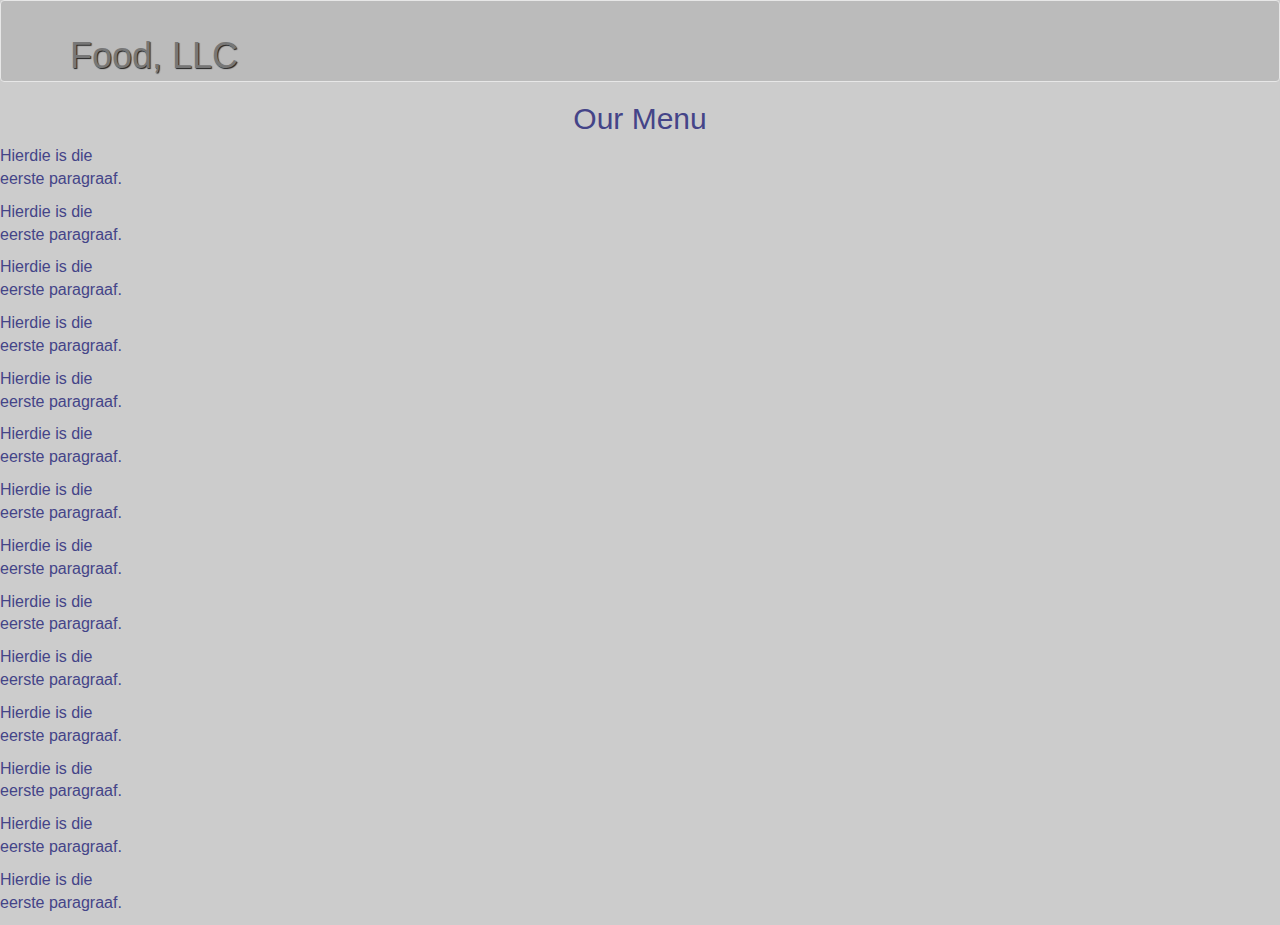
==== 02/index.html @ 03dd315a "ver01 assignment 02" ====
<!doctype html>
<html lang="en">
  <head>
    <meta charset="utf-8">
    <meta http-equiv="X-UA-Compatible" content="IE=edge">
    <meta name="viewport" content="width=device-width, initial-scale=1">
    <title>Coursera Web Dev: Assignment 2 </title>
    <link rel="stylesheet" href="css/bootstrap.min.css">
    <link rel="stylesheet" href="css/styles.css">
  </head>
<body>
	<header>
		<nav id="nav-header" class="navbar navbar-default">
			<div class="container">

				<div class="navbar-header pull-left">
					<a class="navbar-brand" href="index.html"><h1>Food, LLC</h1></a>
				</div>

				<!-- Button -->
				<div class="navbar-header">
					<button type="button" class="navbar-toggle collapsed" data-toggle="collapse" data-target="#bs-example-navbar-collapse-1">
					<span class="icon-bar"></span>
					<span class="icon-bar"></span>
					<span class="icon-bar"></span>
					</button>
    			</div>
				
			
			</div><!-- stop nav header container -->
		</nav>
	</header>

	<h2 class="text-center">Our Menu</h2>
  	<p>Hierdie is die<br> eerste paragraaf.</p>
  	<p>Hierdie is die<br> eerste paragraaf.</p>
  	<p>Hierdie is die<br> eerste paragraaf.</p>
  	<p>Hierdie is die<br> eerste paragraaf.</p>
  	<p>Hierdie is die<br> eerste paragraaf.</p>  
  	<p>Hierdie is die<br> eerste paragraaf.</p>  
  	<p>Hierdie is die<br> eerste paragraaf.</p>
  	<p>Hierdie is die<br> eerste paragraaf.</p>
  	<p>Hierdie is die<br> eerste paragraaf.</p>
  	<p>Hierdie is die<br> eerste paragraaf.</p>
  	<p>Hierdie is die<br> eerste paragraaf.</p>
  	<p>Hierdie is die<br> eerste paragraaf.</p>
  	<p>Hierdie is die<br> eerste paragraaf.</p> 
  	<p>Hierdie is die<br> eerste paragraaf.</p>

  <!-- jQuery (Bootstrap JS plugins depend on it) -->
  <script src="js/jquery-1.11.3.min.js"></script>
  <script src="js/bootstrap.min.js"></script>
  <script src="js/script.js"></script>
</body>
</html>
---- 02/css/styles.css ----
body {font-size: 16px ; color: #448 ; background-color: #ccc; font-family: sans-serif;}
#nav-header {background-color: #bbb;}
.navbar-brand {height: 80px; }
h1 {text-shadow: 1px 1px 1px #222;}
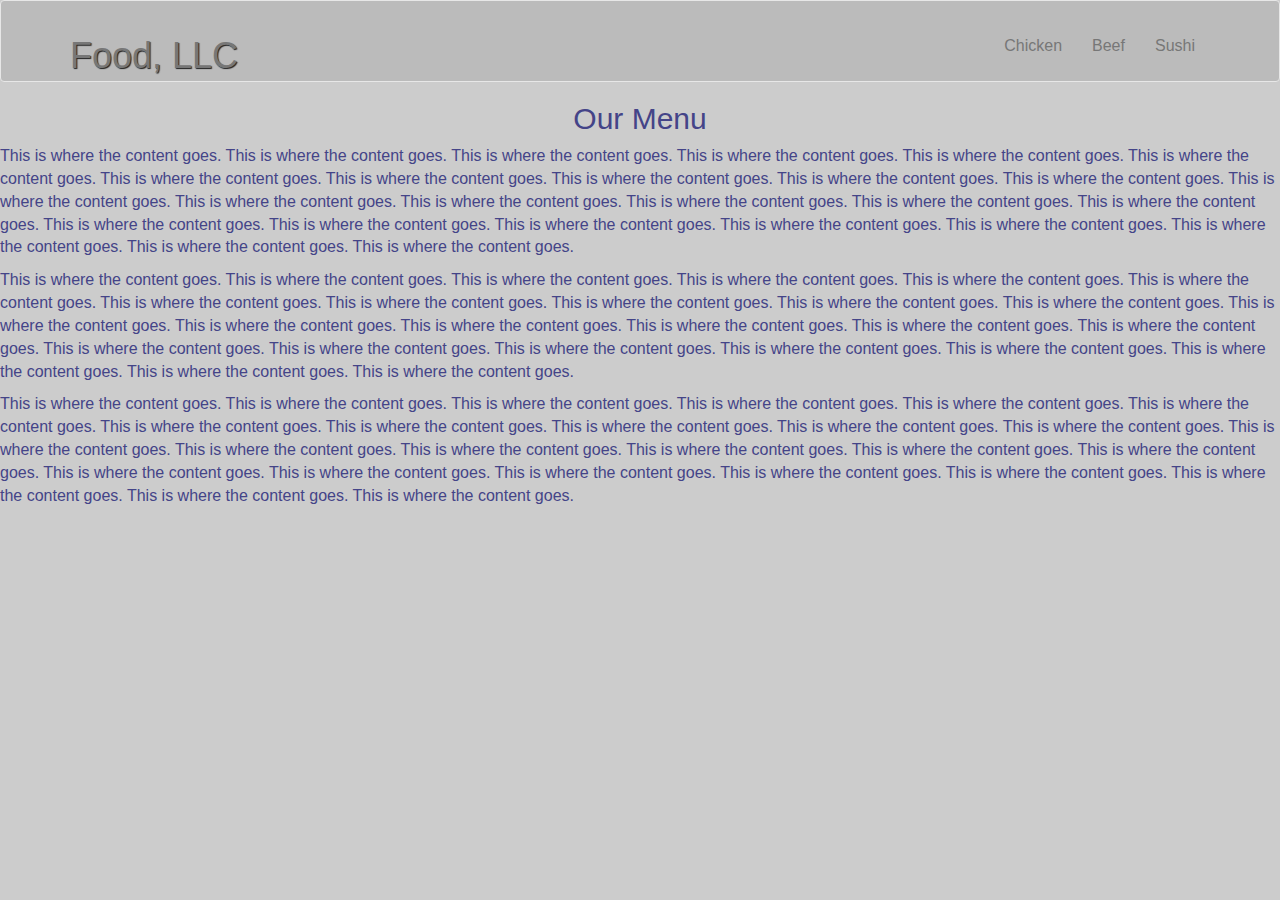
==== commit 6e612b6f: "vorder met opdrag" ====
--- a/02/index.html
+++ b/02/index.html
@@ -13,39 +13,36 @@
 		<nav id="nav-header" class="navbar navbar-default">
 			<div class="container">
 
-				<div class="navbar-header pull-left">
-					<a class="navbar-brand" href="index.html"><h1>Food, LLC</h1></a>
-				</div>
-
-				<!-- Button -->
 				<div class="navbar-header">
-					<button type="button" class="navbar-toggle collapsed" data-toggle="collapse" data-target="#bs-example-navbar-collapse-1">
+					<a class="navbar-brand pull-left" href="index.html"><h1>Food, LLC</h1></a>
+				
+					<button type="button" class="navbar-toggle collapsed" data-toggle="collapse" data-target="#collapsable-nav">
 					<span class="icon-bar"></span>
 					<span class="icon-bar"></span>
 					<span class="icon-bar"></span>
 					</button>
     			</div>
+
+    			 <div id="collapsable-nav" class="collapse navbar-collapse">
+    			 	<ul id="nav-list" class="nav navbar-nav navbar-right text-center">
+    			 		<li><a href="index.html"><br class="hidden-xs">Chicken</a></li>
+    			 		<li><a href="index.html"><br class="hidden-xs">Beef</a></li>
+    			 		<li><a href="index.html"><br class="hidden-xs">Sushi</a></li>
+    			 	</ul><!-- #nav-list -->
+    			 </div><!-- .collapse .navbar-collapse -->
 				
-			
+
 			</div><!-- stop nav header container -->
 		</nav>
 	</header>
 
 	<h2 class="text-center">Our Menu</h2>
-  	<p>Hierdie is die<br> eerste paragraaf.</p>
-  	<p>Hierdie is die<br> eerste paragraaf.</p>
-  	<p>Hierdie is die<br> eerste paragraaf.</p>
-  	<p>Hierdie is die<br> eerste paragraaf.</p>
-  	<p>Hierdie is die<br> eerste paragraaf.</p>  
-  	<p>Hierdie is die<br> eerste paragraaf.</p>  
-  	<p>Hierdie is die<br> eerste paragraaf.</p>
-  	<p>Hierdie is die<br> eerste paragraaf.</p>
-  	<p>Hierdie is die<br> eerste paragraaf.</p>
-  	<p>Hierdie is die<br> eerste paragraaf.</p>
-  	<p>Hierdie is die<br> eerste paragraaf.</p>
-  	<p>Hierdie is die<br> eerste paragraaf.</p>
-  	<p>Hierdie is die<br> eerste paragraaf.</p> 
-  	<p>Hierdie is die<br> eerste paragraaf.</p>
+  	<p>This is where the content goes. This is where the content goes. This is where the content goes. This is where the content goes. This is where the content goes. This is where the content goes. This is where the content goes. This is where the content goes. This is where the content goes. This is where the content goes. This is where the content goes. This is where the content goes. This is where the content goes. This is where the content goes. This is where the content goes. This is where the content goes. This is where the content goes. This is where the content goes. This is where the content goes. This is where the content goes. This is where the content goes. This is where the content goes. This is where the content goes. This is where the content goes. This is where the content goes. </p>
+
+  	<p>This is where the content goes. This is where the content goes. This is where the content goes. This is where the content goes. This is where the content goes. This is where the content goes. This is where the content goes. This is where the content goes. This is where the content goes. This is where the content goes. This is where the content goes. This is where the content goes. This is where the content goes. This is where the content goes. This is where the content goes. This is where the content goes. This is where the content goes. This is where the content goes. This is where the content goes. This is where the content goes. This is where the content goes. This is where the content goes. This is where the content goes. This is where the content goes. This is where the content goes. </p>
+
+  	<p>This is where the content goes. This is where the content goes. This is where the content goes. This is where the content goes. This is where the content goes. This is where the content goes. This is where the content goes. This is where the content goes. This is where the content goes. This is where the content goes. This is where the content goes. This is where the content goes. This is where the content goes. This is where the content goes. This is where the content goes. This is where the content goes. This is where the content goes. This is where the content goes. This is where the content goes. This is where the content goes. This is where the content goes. This is where the content goes. This is where the content goes. This is where the content goes. This is where the content goes. </p>
+  	
 
   <!-- jQuery (Bootstrap JS plugins depend on it) -->
   <script src="js/jquery-1.11.3.min.js"></script>
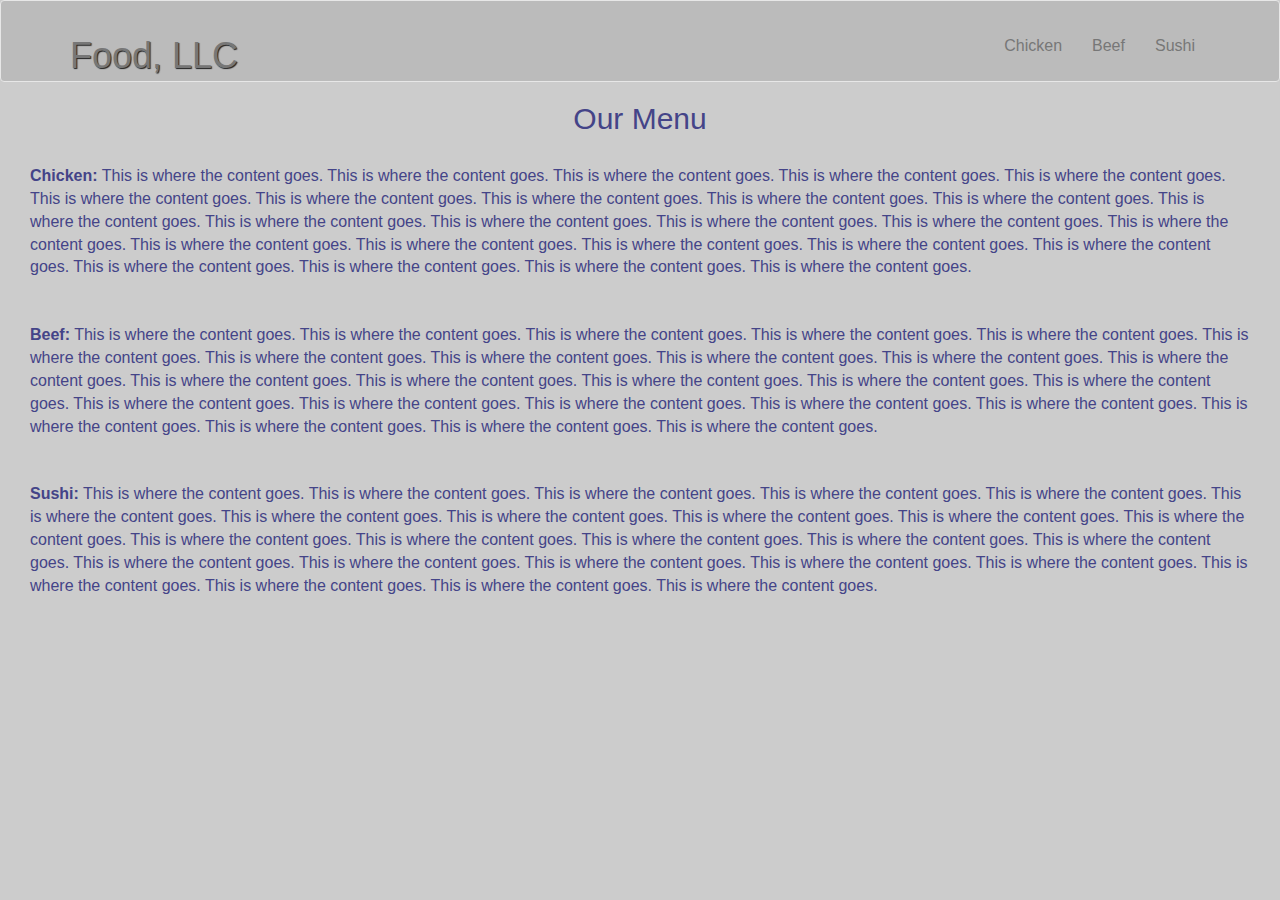
==== commit 1ae3f1c7: "eerste submission" ====
--- a/02/index.html
+++ b/02/index.html
@@ -24,7 +24,7 @@
     			</div>
 
     			 <div id="collapsable-nav" class="collapse navbar-collapse">
-    			 	<ul id="nav-list" class="nav navbar-nav navbar-right text-center">
+    			 	<ul id="nav-list" class="nav navbar-nav navbar-right text-center hidden-md hidden-sm ">
     			 		<li><a href="index.html"><br class="hidden-xs">Chicken</a></li>
     			 		<li><a href="index.html"><br class="hidden-xs">Beef</a></li>
     			 		<li><a href="index.html"><br class="hidden-xs">Sushi</a></li>
@@ -37,11 +37,12 @@
 	</header>
 
 	<h2 class="text-center">Our Menu</h2>
-  	<p>This is where the content goes. This is where the content goes. This is where the content goes. This is where the content goes. This is where the content goes. This is where the content goes. This is where the content goes. This is where the content goes. This is where the content goes. This is where the content goes. This is where the content goes. This is where the content goes. This is where the content goes. This is where the content goes. This is where the content goes. This is where the content goes. This is where the content goes. This is where the content goes. This is where the content goes. This is where the content goes. This is where the content goes. This is where the content goes. This is where the content goes. This is where the content goes. This is where the content goes. </p>
+  
+  	<p><strong>Chicken:</strong> This is where the content goes. This is where the content goes. This is where the content goes. This is where the content goes. This is where the content goes. This is where the content goes. This is where the content goes. This is where the content goes. This is where the content goes. This is where the content goes. This is where the content goes. This is where the content goes. This is where the content goes. This is where the content goes. This is where the content goes. This is where the content goes. This is where the content goes. This is where the content goes. This is where the content goes. This is where the content goes. This is where the content goes. This is where the content goes. This is where the content goes. This is where the content goes. This is where the content goes. </p>
 
-  	<p>This is where the content goes. This is where the content goes. This is where the content goes. This is where the content goes. This is where the content goes. This is where the content goes. This is where the content goes. This is where the content goes. This is where the content goes. This is where the content goes. This is where the content goes. This is where the content goes. This is where the content goes. This is where the content goes. This is where the content goes. This is where the content goes. This is where the content goes. This is where the content goes. This is where the content goes. This is where the content goes. This is where the content goes. This is where the content goes. This is where the content goes. This is where the content goes. This is where the content goes. </p>
+  	<p><strong>Beef:</strong> This is where the content goes. This is where the content goes. This is where the content goes. This is where the content goes. This is where the content goes. This is where the content goes. This is where the content goes. This is where the content goes. This is where the content goes. This is where the content goes. This is where the content goes. This is where the content goes. This is where the content goes. This is where the content goes. This is where the content goes. This is where the content goes. This is where the content goes. This is where the content goes. This is where the content goes. This is where the content goes. This is where the content goes. This is where the content goes. This is where the content goes. This is where the content goes. This is where the content goes. </p>
 
-  	<p>This is where the content goes. This is where the content goes. This is where the content goes. This is where the content goes. This is where the content goes. This is where the content goes. This is where the content goes. This is where the content goes. This is where the content goes. This is where the content goes. This is where the content goes. This is where the content goes. This is where the content goes. This is where the content goes. This is where the content goes. This is where the content goes. This is where the content goes. This is where the content goes. This is where the content goes. This is where the content goes. This is where the content goes. This is where the content goes. This is where the content goes. This is where the content goes. This is where the content goes. </p>
+  	<p><strong>Sushi:</strong> This is where the content goes. This is where the content goes. This is where the content goes. This is where the content goes. This is where the content goes. This is where the content goes. This is where the content goes. This is where the content goes. This is where the content goes. This is where the content goes. This is where the content goes. This is where the content goes. This is where the content goes. This is where the content goes. This is where the content goes. This is where the content goes. This is where the content goes. This is where the content goes. This is where the content goes. This is where the content goes. This is where the content goes. This is where the content goes. This is where the content goes. This is where the content goes. This is where the content goes. </p>
   	
 
   <!-- jQuery (Bootstrap JS plugins depend on it) -->
--- a/02/css/styles.css
+++ b/02/css/styles.css
@@ -1,4 +1,5 @@
 body {font-size: 16px ; color: #448 ; background-color: #ccc; font-family: sans-serif;}
 #nav-header {background-color: #bbb;}
 .navbar-brand {height: 80px; }
-h1 {text-shadow: 1px 1px 1px #222;}+h1 {text-shadow: 1px 1px 1px #222;}
+p {margin: 15px; padding: 15px;}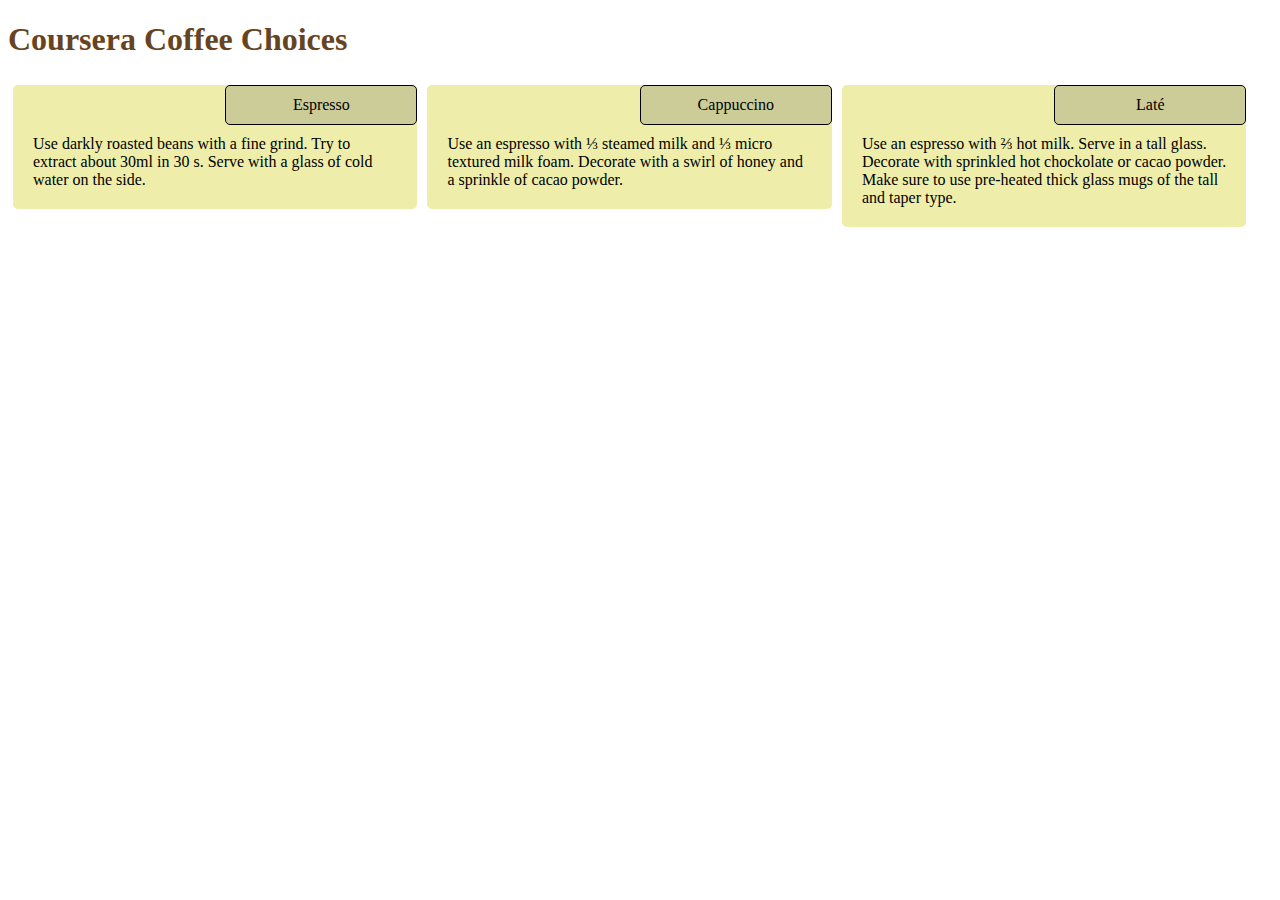
==== commit 1ff45680: "eerste submission" ====
--- a/02/index.html
+++ b/02/index.html
@@ -1,53 +1,44 @@
-<!doctype html>
-<html lang="en">
-  <head>
-    <meta charset="utf-8">
-    <meta http-equiv="X-UA-Compatible" content="IE=edge">
-    <meta name="viewport" content="width=device-width, initial-scale=1">
-    <title>Coursera Web Dev: Assignment 2 </title>
-    <link rel="stylesheet" href="css/bootstrap.min.css">
-    <link rel="stylesheet" href="css/styles.css">
-  </head>
+<!DOCTYPE html>
+<html>
+<head>
+<meta charset="utf-8">
+<meta name="viewport" content="width=device-width, initial-scale=1">
+<link rel="stylesheet" href="css/styles.css">
+<title>Coursera Coffee Choices</title>
+</head>
+
 <body>
-	<header>
-		<nav id="nav-header" class="navbar navbar-default">
-			<div class="container">
+<h1>Coursera Coffee Choices</h1>
 
-				<div class="navbar-header">
-					<a class="navbar-brand pull-left" href="index.html"><h1>Food, LLC</h1></a>
-				
-					<button type="button" class="navbar-toggle collapsed" data-toggle="collapse" data-target="#collapsable-nav">
-					<span class="icon-bar"></span>
-					<span class="icon-bar"></span>
-					<span class="icon-bar"></span>
-					</button>
-    			</div>
+  <div class="w30 m50">
+    <p>Espresso</p>
+    <section>
+    Use darkly roasted beans with a fine grind.
+    Try to extract about 30ml in 30 s.  
+    Serve with a glass of cold water on the side.
+    </section>
+  </div>
 
-    			 <div id="collapsable-nav" class="collapse navbar-collapse">
-    			 	<ul id="nav-list" class="nav navbar-nav navbar-right text-center hidden-md hidden-sm ">
-    			 		<li><a href="index.html"><br class="hidden-xs">Chicken</a></li>
-    			 		<li><a href="index.html"><br class="hidden-xs">Beef</a></li>
-    			 		<li><a href="index.html"><br class="hidden-xs">Sushi</a></li>
-    			 	</ul><!-- #nav-list -->
-    			 </div><!-- .collapse .navbar-collapse -->
-				
+<div class="w30 m50">
+    <p>Cappuccino</p>
+    <section>
+    Use an espresso with &frac13; steamed milk 
+    and &frac13; micro textured milk foam.  
+    Decorate with a swirl of honey and a 
+    sprinkle of cacao powder.
+    </section>
+  </div>
 
-			</div><!-- stop nav header container -->
-		</nav>
-	</header>
+<div class="w30 m100">
+    <p>Lat&eacute;</p>
+    <section>
+    Use an espresso with &frac23; hot milk.  
+    Serve in a tall glass. Decorate with 
+    sprinkled hot chockolate or cacao powder.
+    Make sure to use pre-heated thick glass
+     mugs of the tall and taper type.
+    </section>
+  </div>
 
-	<h2 class="text-center">Our Menu</h2>
-  
-  	<p><strong>Chicken:</strong> This is where the content goes. This is where the content goes. This is where the content goes. This is where the content goes. This is where the content goes. This is where the content goes. This is where the content goes. This is where the content goes. This is where the content goes. This is where the content goes. This is where the content goes. This is where the content goes. This is where the content goes. This is where the content goes. This is where the content goes. This is where the content goes. This is where the content goes. This is where the content goes. This is where the content goes. This is where the content goes. This is where the content goes. This is where the content goes. This is where the content goes. This is where the content goes. This is where the content goes. </p>
-
-  	<p><strong>Beef:</strong> This is where the content goes. This is where the content goes. This is where the content goes. This is where the content goes. This is where the content goes. This is where the content goes. This is where the content goes. This is where the content goes. This is where the content goes. This is where the content goes. This is where the content goes. This is where the content goes. This is where the content goes. This is where the content goes. This is where the content goes. This is where the content goes. This is where the content goes. This is where the content goes. This is where the content goes. This is where the content goes. This is where the content goes. This is where the content goes. This is where the content goes. This is where the content goes. This is where the content goes. </p>
-
-  	<p><strong>Sushi:</strong> This is where the content goes. This is where the content goes. This is where the content goes. This is where the content goes. This is where the content goes. This is where the content goes. This is where the content goes. This is where the content goes. This is where the content goes. This is where the content goes. This is where the content goes. This is where the content goes. This is where the content goes. This is where the content goes. This is where the content goes. This is where the content goes. This is where the content goes. This is where the content goes. This is where the content goes. This is where the content goes. This is where the content goes. This is where the content goes. This is where the content goes. This is where the content goes. This is where the content goes. </p>
-  	
-
-  <!-- jQuery (Bootstrap JS plugins depend on it) -->
-  <script src="js/jquery-1.11.3.min.js"></script>
-  <script src="js/bootstrap.min.js"></script>
-  <script src="js/script.js"></script>
 </body>
-</html>
+</html>--- a/02/css/styles.css
+++ b/02/css/styles.css
@@ -1,5 +1,35 @@
-body {font-size: 16px ; color: #448 ; background-color: #ccc; font-family: sans-serif;}
-#nav-header {background-color: #bbb;}
-.navbar-brand {height: 80px; }
-h1 {text-shadow: 1px 1px 1px #222;}
-p {margin: 15px; padding: 15px;}+/* ######################################  */
+*   { box-sizing: border-box;}
+h1  { color: #642}
+
+div { background-color: #eea; 
+      padding: 10px; 
+      margin: 5px; 
+      border-radius: 5px; 
+      float: left;
+    }
+
+p   { width: 50%;  
+      border: 1px solid black; 
+      border-radius: 5px;
+      padding: 10px; 
+      margin: 0px; 
+      text-align: center;
+      background-color: #cc9; 
+      float: right; 
+      margin-top: -10px; 
+      margin-right: -10px;
+    }
+
+section { clear: both; 
+          padding: 10px;
+        }
+
+@media  (min-width: 992px) { 
+        .w30  {width: 32%; }  
+}
+@media  (min-width: 768px) and (max-width: 991px) { 
+        .m50  {width: 48%; }  
+        .m100 {width: 97%; }  
+}
+ /* ######################################  */